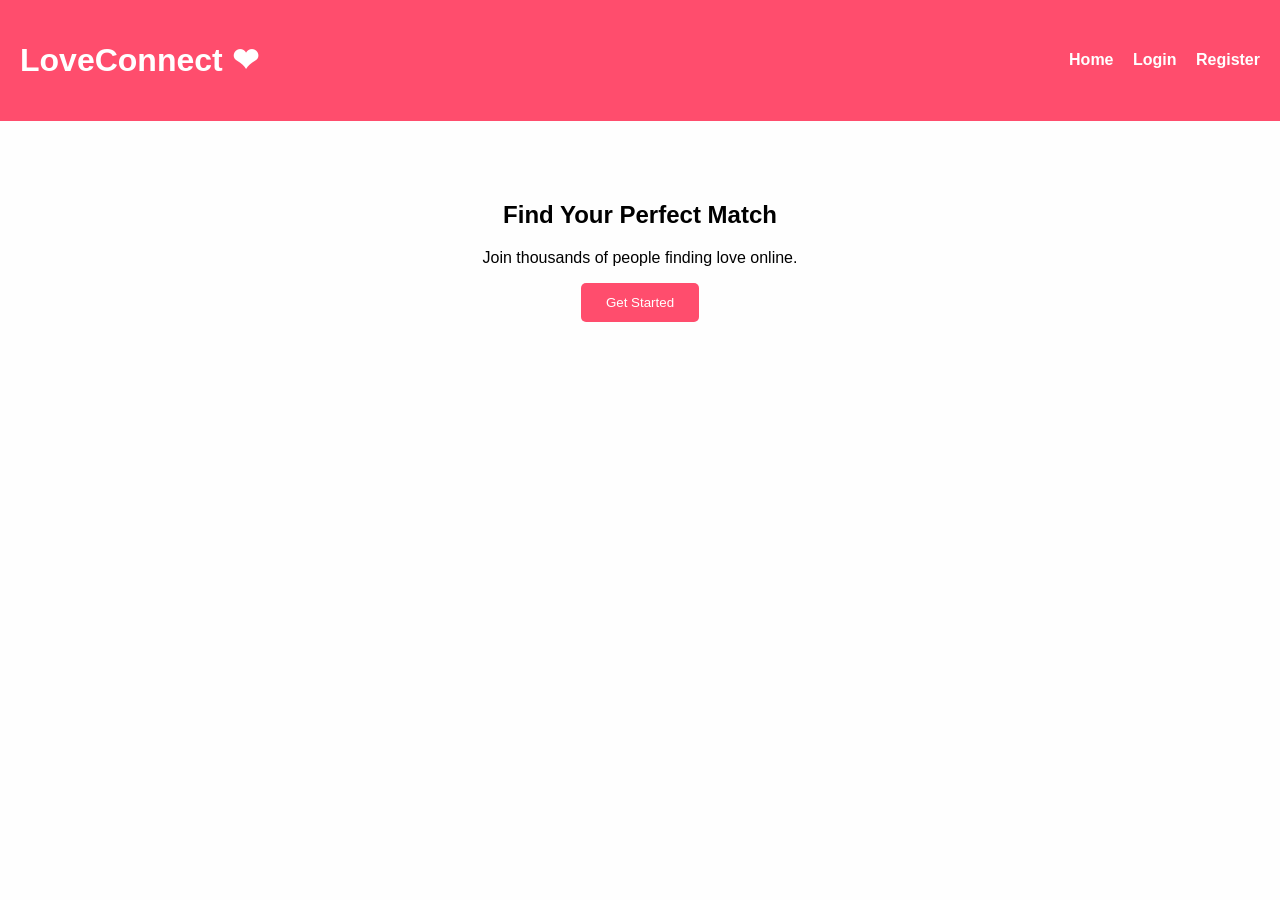
==== dating_frontend/index.html @ 54511faa "LoveConnect real-time chat MVP" ====
<!DOCTYPE html>
<html lang="en">
<head>
    <meta charset="UTF-8">
    <meta name="viewport" content="width=device-width, initial-scale=1.0">
    <title>LoveConnect - Dating App</title>
    <link rel="stylesheet" href="style.css">
</head>
<body>

    <header>
        <h1>LoveConnect ❤</h1>
        <nav>
            <a href="index.html">Home</a>
            <a href="#">Login</a>
            <a href="#">Register</a>
        </nav>
    </header>

    <section class="hero">
        <h2>Find Your Perfect Match</h2>
        <p>Join thousands of people finding love online.</p>
        <button class="btn">Get Started</button>
    </section>

    <script src="script.js"></script>
</body>
</html>
---- dating_frontend/style.css ----
body {
    margin: 0;
    font-family: Arial, sans-serif;
    background: #fefefe;
}

header {
    background: #ff4d6d;
    padding: 20px;
    display: flex;
    justify-content: space-between;
    align-items: center;
    color: white;
}

nav a {
    color: white;
    margin-left: 15px;
    text-decoration: none;
    font-weight: bold;
}

.hero {
    text-align: center;
    margin-top: 80px;
}

.btn {
    padding: 12px 25px;
    background: #ff4d6d;
    color: white;
    border: none;
    border-radius: 5px;
    cursor: pointer;
}
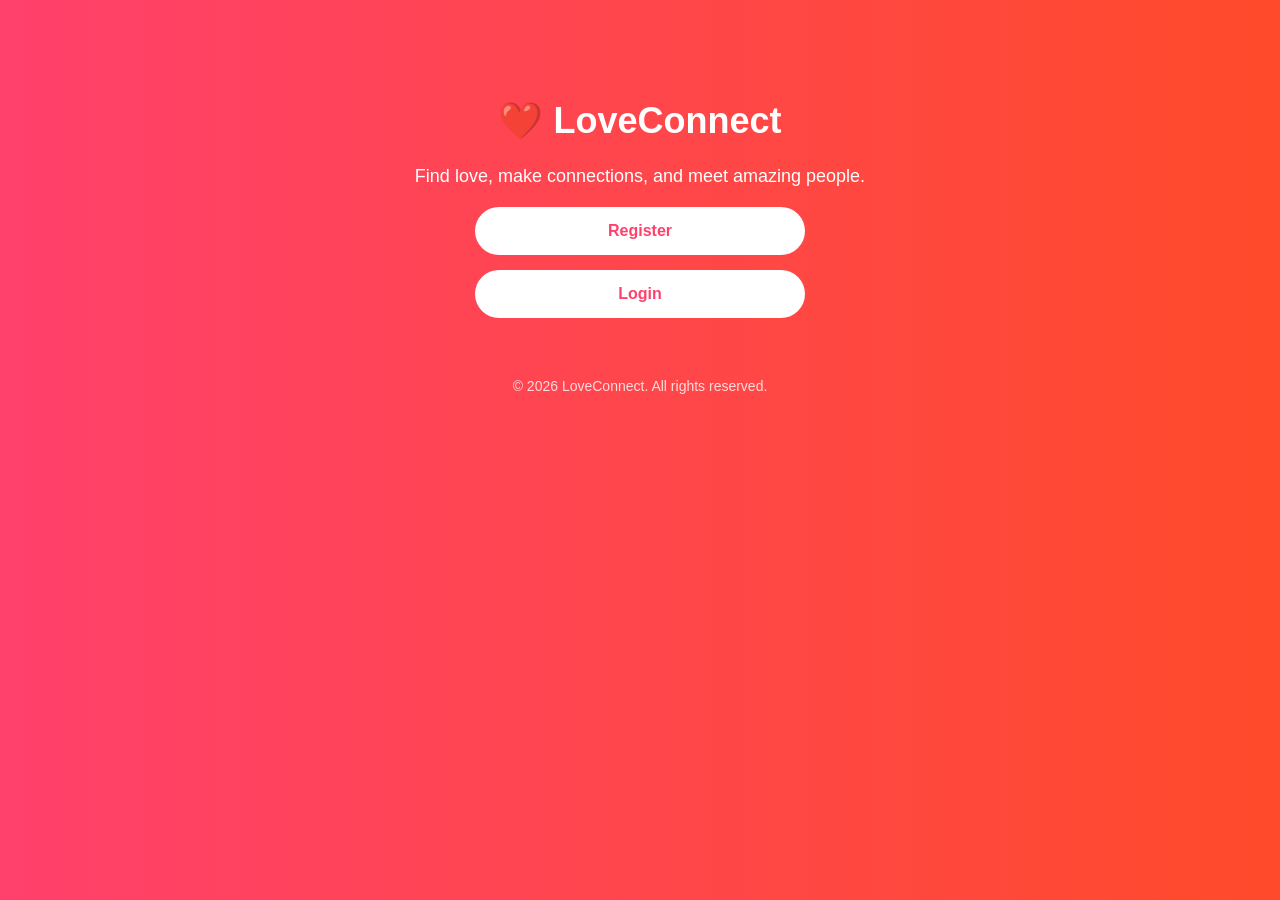
==== commit 1f2308ee: "first deploy" ====
--- a/dating_frontend/index.html
+++ b/dating_frontend/index.html
@@ -2,27 +2,71 @@
 <html lang="en">
 <head>
     <meta charset="UTF-8">
+    <title>LoveConnect</title>
     <meta name="viewport" content="width=device-width, initial-scale=1.0">
-    <title>LoveConnect - Dating App</title>
-    <link rel="stylesheet" href="style.css">
+
+    <style>
+        body {
+            margin: 0;
+            font-family: Arial, sans-serif;
+            background: linear-gradient(to right, #ff416c, #ff4b2b);
+            color: white;
+            text-align: center;
+        }
+
+        .container {
+            padding: 40px 20px;
+        }
+
+        h1 {
+            font-size: 36px;
+            margin-top: 60px;
+        }
+
+        p {
+            font-size: 18px;
+            margin: 20px 0;
+        }
+
+        .btn {
+            display: block;
+            width: 80%;
+            max-width: 300px;
+            margin: 15px auto;
+            padding: 15px;
+            background: white;
+            color: #ff416c;
+            text-decoration: none;
+            border-radius: 30px;
+            font-weight: bold;
+            transition: 0.3s;
+        }
+
+        .btn:hover {
+            background: #ffe6ec;
+        }
+
+        footer {
+            margin-top: 60px;
+            font-size: 14px;
+            opacity: 0.8;
+        }
+    </style>
 </head>
+
 <body>
 
-    <header>
-        <h1>LoveConnect ❤</h1>
-        <nav>
-            <a href="index.html">Home</a>
-            <a href="#">Login</a>
-            <a href="#">Register</a>
-        </nav>
-    </header>
+    <div class="container">
+        <h1>❤️ LoveConnect</h1>
+        <p>Find love, make connections, and meet amazing people.</p>
 
-    <section class="hero">
-        <h2>Find Your Perfect Match</h2>
-        <p>Join thousands of people finding love online.</p>
-        <button class="btn">Get Started</button>
-    </section>
+        <a href="register.html" class="btn">Register</a>
+        <a href="login.html" class="btn">Login</a>
 
-    <script src="script.js"></script>
+        <footer>
+            © 2026 LoveConnect. All rights reserved.
+        </footer>
+    </div>
+
 </body>
 </html>
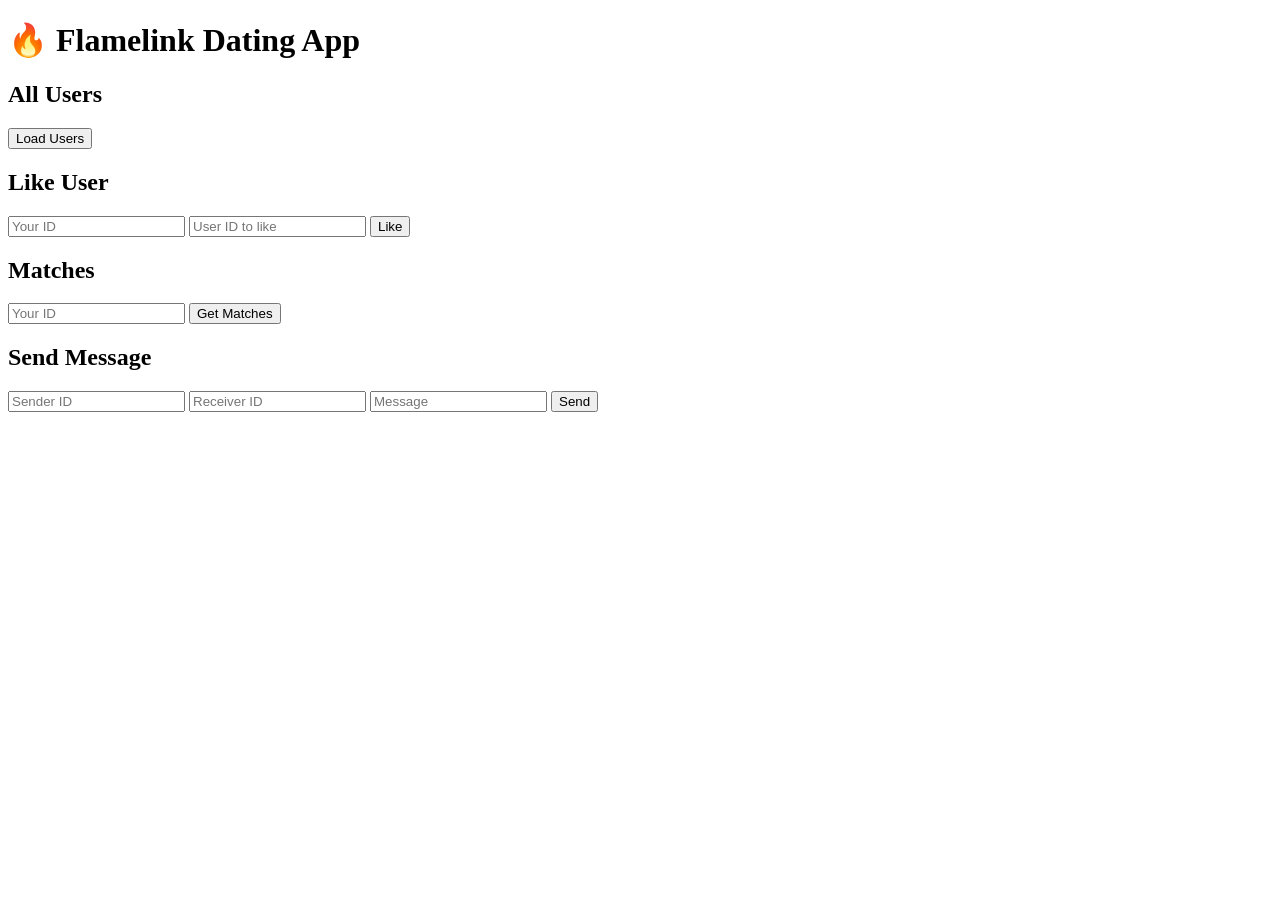
==== commit 7802f700: "enable cors" ====
--- a/dating_frontend/index.html
+++ b/dating_frontend/index.html
@@ -1,72 +1,98 @@
 <!DOCTYPE html>
-<html lang="en">
+<html>
 <head>
-    <meta charset="UTF-8">
-    <title>LoveConnect</title>
-    <meta name="viewport" content="width=device-width, initial-scale=1.0">
-
-    <style>
-        body {
-            margin: 0;
-            font-family: Arial, sans-serif;
-            background: linear-gradient(to right, #ff416c, #ff4b2b);
-            color: white;
-            text-align: center;
-        }
-
-        .container {
-            padding: 40px 20px;
-        }
-
-        h1 {
-            font-size: 36px;
-            margin-top: 60px;
-        }
-
-        p {
-            font-size: 18px;
-            margin: 20px 0;
-        }
-
-        .btn {
-            display: block;
-            width: 80%;
-            max-width: 300px;
-            margin: 15px auto;
-            padding: 15px;
-            background: white;
-            color: #ff416c;
-            text-decoration: none;
-            border-radius: 30px;
-            font-weight: bold;
-            transition: 0.3s;
-        }
-
-        .btn:hover {
-            background: #ffe6ec;
-        }
-
-        footer {
-            margin-top: 60px;
-            font-size: 14px;
-            opacity: 0.8;
-        }
-    </style>
+    <title>Flamelink Dating App</title>
 </head>
-
 <body>
 
-    <div class="container">
-        <h1>❤️ LoveConnect</h1>
-        <p>Find love, make connections, and meet amazing people.</p>
+<h1>🔥 Flamelink Dating App</h1>
 
-        <a href="register.html" class="btn">Register</a>
-        <a href="login.html" class="btn">Login</a>
+<h2>All Users</h2>
+<button onclick="loadUsers()">Load Users</button>
+<ul id="users"></ul>
 
-        <footer>
-            © 2026 LoveConnect. All rights reserved.
-        </footer>
-    </div>
+<h2>Like User</h2>
+<input id="sender" placeholder="Your ID">
+<input id="receiver" placeholder="User ID to like">
+<button onclick="likeUser()">Like</button>
+
+<h2>Matches</h2>
+<input id="matchUserId" placeholder="Your ID">
+<button onclick="getMatches()">Get Matches</button>
+<ul id="matches"></ul>
+
+<h2>Send Message</h2>
+<input id="msgSender" placeholder="Sender ID">
+<input id="msgReceiver" placeholder="Receiver ID">
+<input id="message" placeholder="Message">
+<button onclick="sendMessage()">Send</button>
+
+<script>
+const BASE_URL = "https://flamelink-dating-app.onrender.com/api";
+
+async function loadUsers() {
+    let res = await fetch(`${BASE_URL}/dashboard/`);
+    let data = await res.json();
+
+    let list = document.getElementById("users");
+    list.innerHTML = "";
+
+    data.forEach(user => {
+        let li = document.createElement("li");
+        li.innerText = `ID: ${user.id} - ${user.username}`;
+        list.appendChild(li);
+    });
+}
+
+async function likeUser() {
+    let sender = document.getElementById("sender").value;
+    let receiver = document.getElementById("receiver").value;
+
+    let res = await fetch(`${BASE_URL}/like/`, {
+        method: "POST",
+        headers: { "Content-Type": "application/json" },
+        body: JSON.stringify({ sender_id: sender, receiver_id: receiver })
+    });
+
+    let data = await res.json();
+    alert(JSON.stringify(data));
+}
+
+async function getMatches() {
+    let userId = document.getElementById("matchUserId").value;
+
+    let res = await fetch(`${BASE_URL}/matches/${userId}/`);
+    let data = await res.json();
+
+    let list = document.getElementById("matches");
+    list.innerHTML = "";
+
+    data.forEach(match => {
+        let li = document.createElement("li");
+        li.innerText = `Match: ${match.user1} ❤️ ${match.user2}`;
+        list.appendChild(li);
+    });
+}
+
+async function sendMessage() {
+    let sender = document.getElementById("msgSender").value;
+    let receiver = document.getElementById("msgReceiver").value;
+    let message = document.getElementById("message").value;
+
+    let res = await fetch("https://flamelink-dating-app.onrender.com/api/chat/send/", {
+        method: "POST",
+        headers: { "Content-Type": "application/json" },
+        body: JSON.stringify({
+            sender_id: sender,
+            receiver_id: receiver,
+            message: message
+        })
+    });
+
+    let data = await res.json();
+    alert(JSON.stringify(data));
+}
+</script>
 
 </body>
 </html>
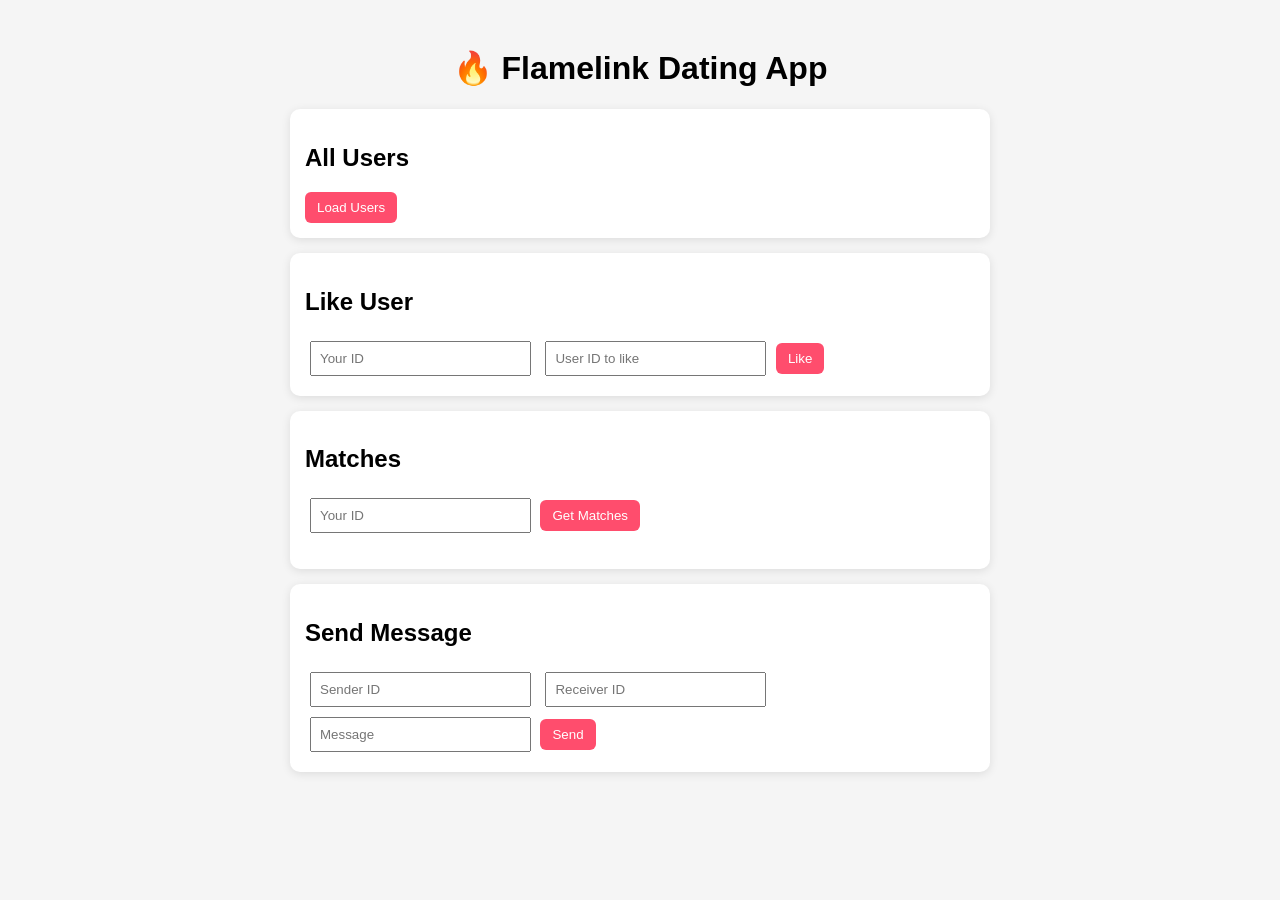
==== commit 6e3bfdc9: "final setup images + realtime chat" ====
--- a/dating_frontend/index.html
+++ b/dating_frontend/index.html
@@ -2,48 +2,133 @@
 <html>
 <head>
     <title>Flamelink Dating App</title>
+
+    <style>
+        body {
+            font-family: Arial, sans-serif;
+            background: #f5f5f5;
+            padding: 20px;
+        }
+
+        .container {
+            max-width: 700px;
+            margin: auto;
+        }
+
+        .card {
+            background: white;
+            padding: 15px;
+            margin-bottom: 15px;
+            border-radius: 10px;
+            box-shadow: 0 2px 10px rgba(0,0,0,0.1);
+        }
+
+        h1 {
+            text-align: center;
+        }
+
+        button {
+            background: #ff4d6d;
+            color: white;
+            border: none;
+            padding: 8px 12px;
+            border-radius: 6px;
+            cursor: pointer;
+        }
+
+        input {
+            padding: 8px;
+            margin: 5px;
+            width: 30%;
+        }
+
+        .user-card {
+            display: flex;
+            align-items: center;
+            gap: 10px;
+            margin-bottom: 10px;
+        }
+
+        .user-card img {
+            width: 60px;
+            height: 60px;
+            border-radius: 50%;
+            object-fit: cover;
+        }
+    </style>
 </head>
+
 <body>
 
-<h1>🔥 Flamelink Dating App</h1>
+<div class="container">
 
-<h2>All Users</h2>
-<button onclick="loadUsers()">Load Users</button>
-<ul id="users"></ul>
+    <h1>🔥 Flamelink Dating App</h1>
 
-<h2>Like User</h2>
-<input id="sender" placeholder="Your ID">
-<input id="receiver" placeholder="User ID to like">
-<button onclick="likeUser()">Like</button>
+    <!-- USERS -->
+    <div class="card">
+        <h2>All Users</h2>
+        <button onclick="loadUsers()">Load Users</button>
+        <div id="users"></div>
+    </div>
 
-<h2>Matches</h2>
-<input id="matchUserId" placeholder="Your ID">
-<button onclick="getMatches()">Get Matches</button>
-<ul id="matches"></ul>
+    <!-- LIKE -->
+    <div class="card">
+        <h2>Like User</h2>
+        <input id="sender" placeholder="Your ID">
+        <input id="receiver" placeholder="User ID to like">
+        <button onclick="likeUser()">Like</button>
+    </div>
 
-<h2>Send Message</h2>
-<input id="msgSender" placeholder="Sender ID">
-<input id="msgReceiver" placeholder="Receiver ID">
-<input id="message" placeholder="Message">
-<button onclick="sendMessage()">Send</button>
+    <!-- MATCHES -->
+    <div class="card">
+        <h2>Matches</h2>
+        <input id="matchUserId" placeholder="Your ID">
+        <button onclick="getMatches()">Get Matches</button>
+        <ul id="matches"></ul>
+    </div>
+
+    <!-- CHAT -->
+    <div class="card">
+        <div id="chatBox"></div>
+        <h2>Send Message</h2>
+        <input id="msgSender" placeholder="Sender ID">
+        <input id="msgReceiver" placeholder="Receiver ID">
+        <input id="message" placeholder="Message">
+        <button onclick="sendMessage()">Send</button>
+    </div>
+
+</div>
 
 <script>
 const BASE_URL = "https://flamelink-dating-app.onrender.com/api";
 
+// LOAD USERS WITH IMAGE
 async function loadUsers() {
     let res = await fetch(`${BASE_URL}/dashboard/`);
     let data = await res.json();
 
-    let list = document.getElementById("users");
-    list.innerHTML = "";
+    let container = document.getElementById("users");
+    container.innerHTML = "";
 
     data.forEach(user => {
-        let li = document.createElement("li");
-        li.innerText = `ID: ${user.id} - ${user.username}`;
-        list.appendChild(li);
+
+        let photo = user.profile?.photo
+            ? "https://flamelink-dating-app.onrender.com" + user.profile.photo
+            : "https://via.placeholder.com/60";
+
+        let div = document.createElement("div");
+        div.className = "user-card";
+
+        div.innerHTML = `
+            <img src="${photo}" />
+            <p>ID: ${user.id} - ${user.username}</p>
+        `;
+
+        container.appendChild(div);
     });
 }
 
+// LIKE USER
 async function likeUser() {
     let sender = document.getElementById("sender").value;
     let receiver = document.getElementById("receiver").value;
@@ -58,6 +143,7 @@
     alert(JSON.stringify(data));
 }
 
+// GET MATCHES
 async function getMatches() {
     let userId = document.getElementById("matchUserId").value;
 
@@ -74,21 +160,23 @@
     });
 }
 
-async function sendMessage() {
-    let sender = document.getElementById("msgSender").value;
-    let receiver = document.getElementById("msgReceiver").value;
-    let message = document.getElementById("message").value;
+// SEND MESSAGE
+const socket = new WebSocket("ws://127.0.0.1:8000/ws/chat/");
 
-    let res = await fetch("https://flamelink-dating-app.onrender.com/api/chat/send/", {
-        method: "POST",
-        headers: { "Content-Type": "application/json" },
-        body: JSON.stringify({
-            sender_id: sender,
-            receiver_id: receiver,
-            message: message
-        })
-    });
+socket.onmessage = function(e) {
+    const data = JSON.parse(e.data);
 
+    let chatBox = document.getElementById("chatBox");
+    chatBox.innerHTML += `<p>${data.message}</p>`;
+};
+
+function sendMessage() {
+    let msg = document.getElementById("message").value;
+
+    socket.send(JSON.stringify({
+        message: msg
+    }));
+}
     let data = await res.json();
     alert(JSON.stringify(data));
 }
